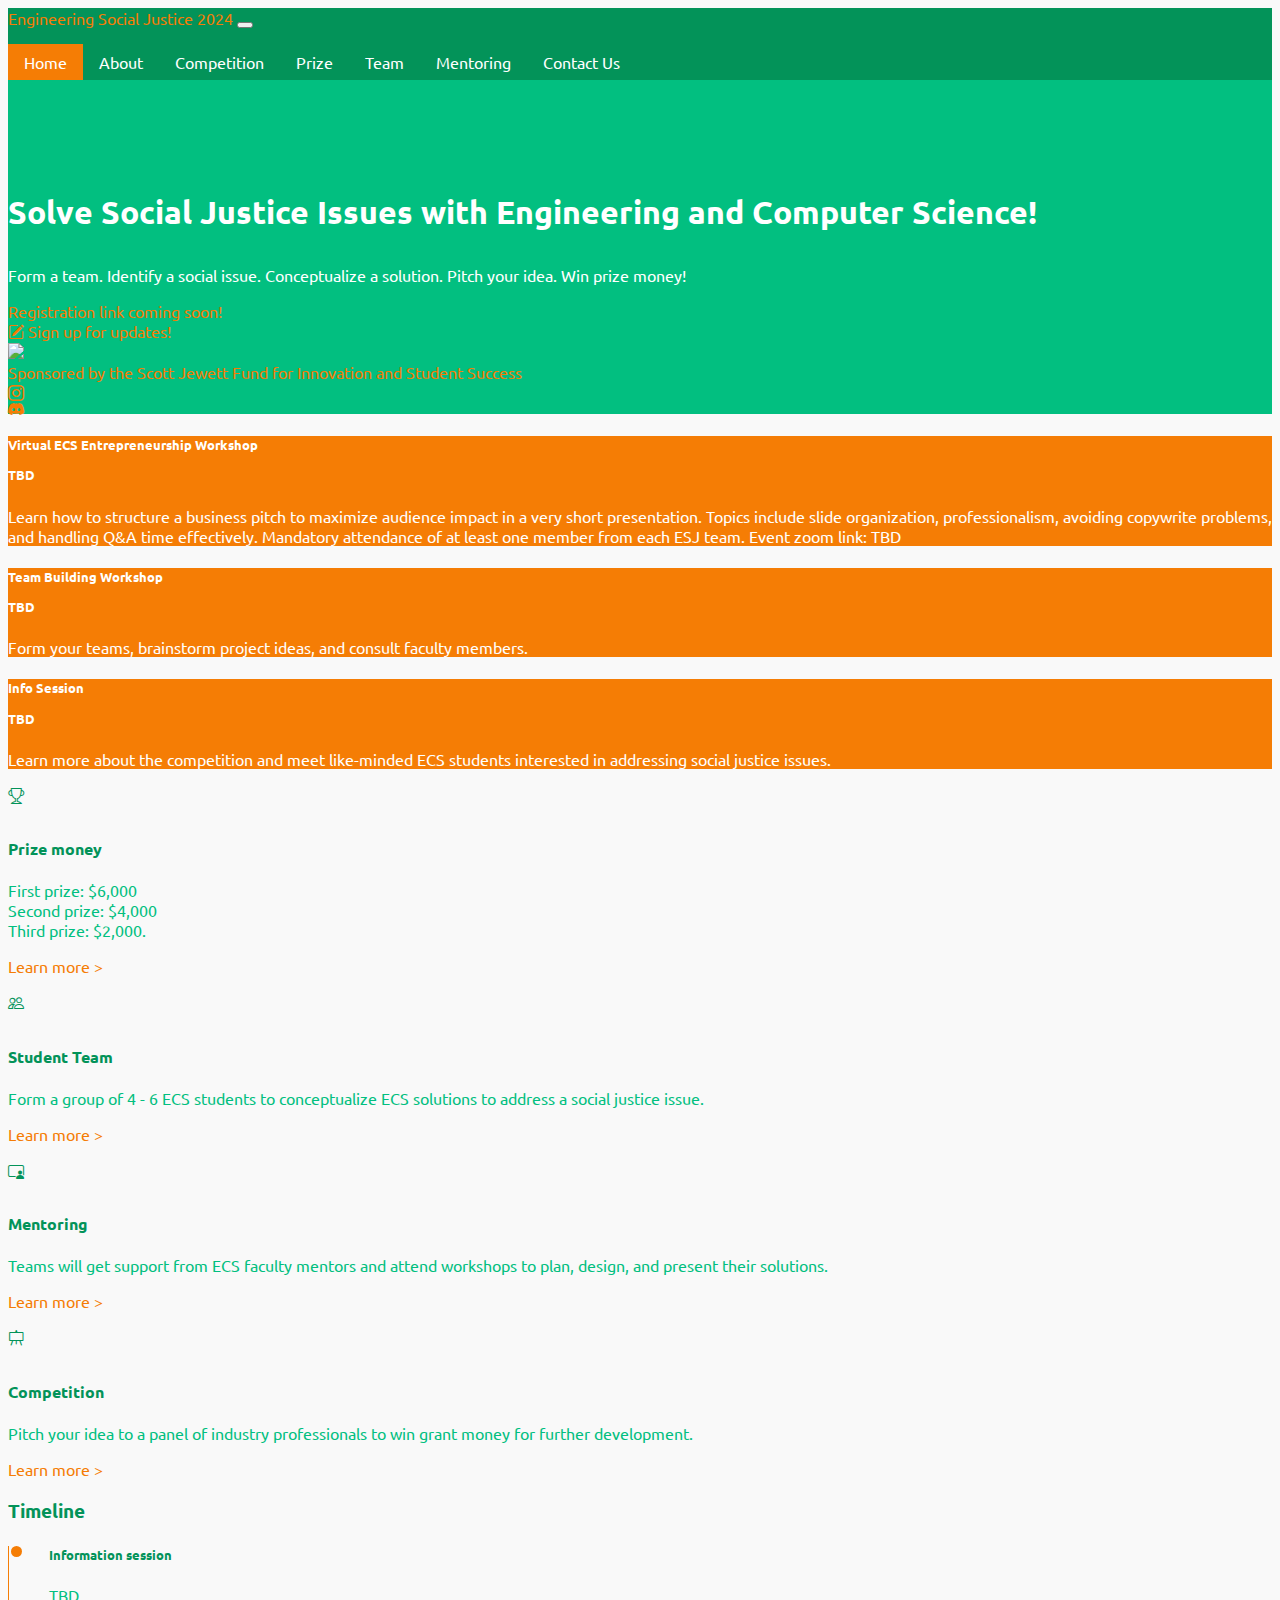
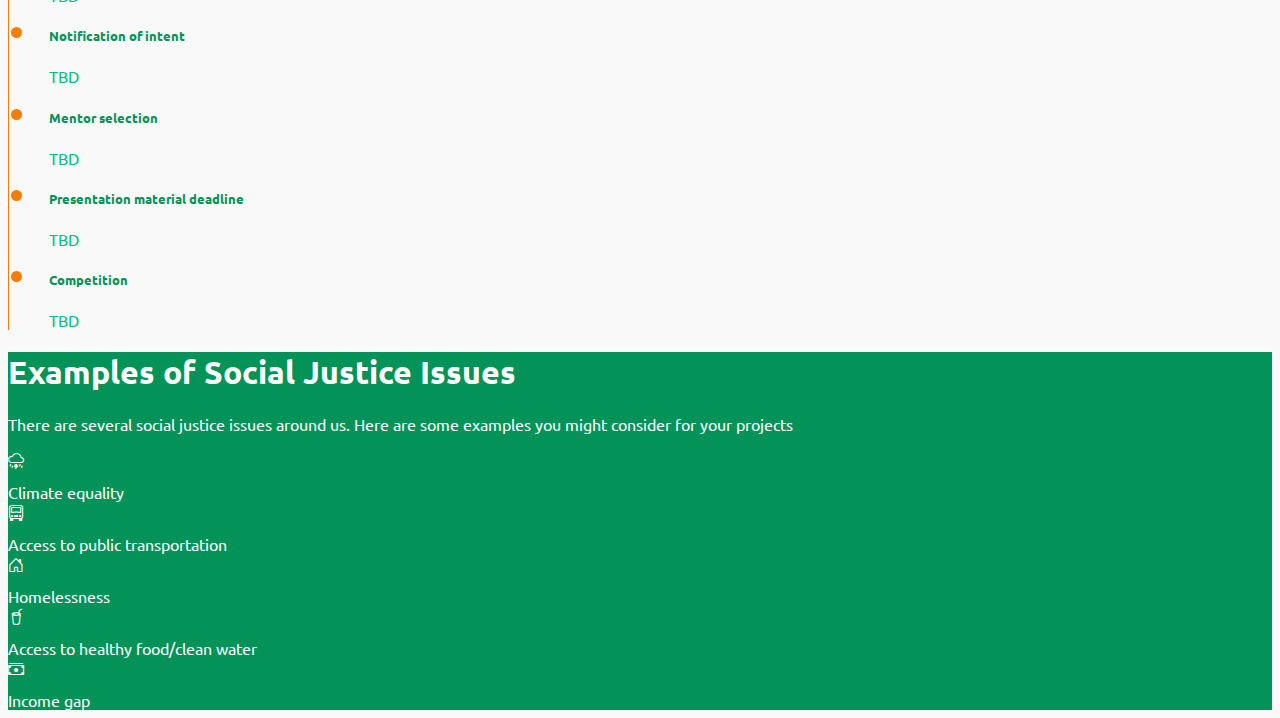
==== index.html @ ea3286d9 "content update" ====
<!doctype html>
<html lang="en">

<head>
    <meta charset="utf-8">
    <meta name="viewport" content="width=device-width, initial-scale=1">
    <title>Engineering Social Justice 2024</title>
    <link href="https://cdn.jsdelivr.net/npm/bootstrap@5.2.1/dist/css/bootstrap.min.css" rel="stylesheet"
        integrity="sha384-iYQeCzEYFbKjA/T2uDLTpkwGzCiq6soy8tYaI1GyVh/UjpbCx/TYkiZhlZB6+fzT" crossorigin="anonymous">
    <link href="esj.css" rel="stylesheet">
    <link rel="stylesheet" href="https://cdn.jsdelivr.net/npm/bootstrap-icons@1.9.1/font/bootstrap-icons.css">
    <link rel="preconnect" href="https://fonts.googleapis.com">
    <link rel="preconnect" href="https://fonts.gstatic.com" crossorigin>
    <link href="https://fonts.googleapis.com/css2?family=Ubuntu&display=swap" rel="stylesheet">
</head>

<body>
    <nav class="navbar navbar-expand-md navbar-dark bg-esjdkgreen fixed-top shadow" aria-label="Third navbar example">
        <div class="container-fluid">
            <a href="index.html"
                class="navbar-brand d-flex align-items-center mb-md-0 me-md-auto text-dark text-decoration-none">
                <span class="fs-sm-3 fs-4 text-white">Engineering Social Justice 2024</span>
            </a>
            <button class="navbar-toggler" type="button" data-bs-toggle="collapse" data-bs-target="#navbar"
                aria-controls="navbar" aria-expanded="false" aria-label="Toggle navigation">
                <span class="navbar-toggler-icon"></span>
            </button>

            <div class="collapse navbar-collapse" id="navbar">
                <ul class="navbar-nav ms-auto mb-2 mb-sm-0 nav nav-pills">
                    <li class="nav-item"><a href="#" class="nav-link active" aria-current="page">Home</a></li>
                    <li class="nav-item"><a href="about.html" class="nav-link">About</a></li>
                    <li class="nav-item"><a href="compete.html" class="nav-link">Competition</a></li>
                    <li class="nav-item"><a href="prize.html" class="nav-link">Prize</a></li>
                    <li class="nav-item"><a href="team.html" class="nav-link">Team</a></li>
                    <li class="nav-item"><a href="mentor.html" class="nav-link">Mentoring</a></li>
                    <li class="nav-item"><a href="contact.html" class="nav-link">Contact Us</a></li>
                </ul>
            </div>
        </div>
    </nav>
    <main>
        <div class="hero-banner px-4 text-center border-bottom text-bg-esjltgreen">
            <h1 class="display-2 fw-bold">
                <p>Solve Social Justice Issues with Engineering and Computer Science!</p>
            </h1>
            <div class="col-lg-8 mx-auto">
                <p class="lead mb-4">Form a team. Identify a social issue. Conceptualize a solution. Pitch your idea.
                    Win prize money!</p>
                <div class="d-grid gap-2 d-sm-flex justify-content-sm-center pb-3">
                    <a href="https://forms.gle/o3TocvGX7kkAu81T6"
                        class="btn btn-esjorange btn-lg px-4 text-decoration-none" target="_blank">Registration link coming soon!</a>
                </div>
                <div class="d-grid gap-2 d-sm-flex justify-content-sm-center pb-3 fs-6">
                    <a href="https://forms.gle/rymoQ4UwFBdMhp3E6" class="text-white" target="_blank"><i
                            class="bi-pencil-square"></i> Sign up for updates!</a>
                </div>
            </div>
            <div class="d-flex mb-3">
                <div class="me-auto p-2">
                    <a href="https://www.fullerton.edu/ecs/"><img height=50 src="images/logos/ecs.png" /></a>
                </div>
                <div class="me-auto p-2 pt-4">
                    <a class="text-white"
                        href="https://news.fullerton.edu/2022/06/11-cal-state-fullerton-programs-awarded-funding-from-scott-jewett-gift/">Sponsored
                        by the Scott Jewett Fund for Innovation and Student Success</a>
                </div>
                <!-- <div class="p-2">
                        <div class="feature-icon-small d-inline-flex align-items-center justify-content-center fs-1 rounded-3" style="height: 1em; width: 1em">
                            <a href="https://twitter.com/csuf_esj"><i class="bi-twitter text-white"></i></a>
                        </div>
                    </div> -->
                <div class="p-2">
                    <div class="feature-icon-small d-inline-flex align-items-center justify-content-center fs-1 rounded-3"
                        style="height: 1em; width: 1em">
                        <a href="https://www.instagram.com/csuf_esj/"><i class="bi-instagram text-white"></i></a>
                    </div>
                </div>
                <div class="p-2">
                    <div class="feature-icon-small d-inline-flex align-items-center justify-content-center fs-1 rounded-3"
                        style="height: 1em; width: 1em">
                        <a href="https://discord.gg/sjNAmfVRBM"><i class="bi-discord text-white"></i></a>
                    </div>
                </div>
            </div>
        </div>


        <div class="pt-5">
            <div class="px-5 row">
                <div class="col-sm-6 col-md-6 col-lg-4 mb-3">
                    <div class="card shadow text-bg-esjorange h-100" style="border: none">
                        <div class="card-body">
                            <h5 class="card-title"><span class="fs-4">Virtual ECS Entrepreneurship Workshop</span>
                                <p class="fs-6">TBD</p>
                            </h5>
                            <p class="card-text">
                                Learn how to structure a business pitch to maximize audience impact in a very short
                                presentation. Topics include slide organization, professionalism, avoiding copywrite
                                problems, and handling Q&A time effectively. Mandatory attendance of at least one member
                                from each ESJ team. Event zoom link: TBD</p>
                        </div>
                    </div>
                </div>
                <div class="col-sm-6 col-md-6 col-lg-4 mb-3">
                    <div class="card shadow text-bg-esjorange h-100" style="border: none">
                        <div class="card-body">
                            <h5 class="card-title"><span class="fs-4">Team Building Workshop</span>
                                <p class="fs-6">TBD</p>
                            </h5>
                            <p class="card-text">
                                Form your teams, brainstorm project ideas, and consult faculty members.</p>
                        </div>
                    </div>
                </div>
                <div class="col-sm-6 col-md-6 col-lg-4 mb-3">
                    <div class="card shadow text-bg-esjorange h-100 " style="border: none">
                        <div class="card-body">
                            <h5 class="card-title"><span class="fs-4">Info Session</span>
                                <p class="fs-6">TBD</p>
                            </h5>
                            <p class="card-text">
                                Learn more about the competition and meet like-minded ECS students interested in
                                addressing social justice issues.</p>
                        </div>
                    </div>
                </div>
            </div>
            <!-- taken from https://mdbootstrap.com/docs/standard/extended/timeline/ -->
            <div class="container px-4">
                <div class="row row-cols-1 row-cols-lg-2 align-items-md-center g-5">
                    <div class="row row-cols-1 row-cols-sm-2 g-4">
                        <div class="d-flex flex-column gap-2">
                            <div class="text-esjdkgreen feature-icon-small d-inline-flex align-items-center justify-content-center fs-1 rounded-3"
                                style="height: 2em; width: 2em">
                                <i class="bi-trophy"></i>
                            </div>
                            <h4 class="fw-semibold mb-0">Prize money</h4>
                            <p class="text-muted">First prize: $6,000 </br>
                                Second prize: $4,000</br>
                                Third prize: $2,000.</p>
                            <p><a href="prize.html">
                                    Learn more >
                                </a></p>
                        </div>
                        <div class="d-flex flex-column gap-2">
                            <div class="text-esjdkgreen feature-icon-small d-inline-flex align-items-center justify-content-center fs-1 rounded-3"
                                style="height: 2em; width: 2em">
                                <i class="bi-people"></i>
                            </div>
                            <h4 class="fw-semibold mb-0">Student Team</h4>
                            <p class="text-muted">Form a group of 4 - 6 ECS students to conceptualize ECS solutions to
                                address a social justice issue.</p>
                            <p><a href="team.html">
                                    Learn more >
                                </a></p>
                        </div>

                        <div class="d-flex flex-column gap-2">
                            <div class="text-esjdkgreen feature-icon-small d-inline-flex align-items-center justify-content-center fs-1 rounded-3"
                                style="height: 2em; width: 2em">
                                <i class="bi-person-video3"></i>
                            </div>
                            <h4 class="fw-semibold mb-0">Mentoring</h4>
                            <p class="text-muted">Teams will get support from ECS faculty mentors and attend workshops
                                to plan, design, and present their solutions.</p>
                            <p><a href="mentor.html">
                                    Learn more >
                                </a></p>
                        </div>

                        <div class="d-flex flex-column gap-2">
                            <div class="text-esjdkgreen feature-icon-small d-inline-flex align-items-center justify-content-center fs-1 rounded-3"
                                style="height: 2em; width: 2em">
                                <i class="bi-easel"></i>
                            </div>
                            <h4 class="fw-semibold mb-0">Competition</h4>
                            <p class="text-muted">Pitch your idea to a panel of industry professionals to win grant
                                money for further development.</p>
                            <p><a href="compete.html">
                                    Learn more >
                                </a></p>
                        </div>
                    </div>
                    <div class="d-flex flex-column align-items-start gap-2">
                        <section class="py-5">
                            <h3 class="fw-bold mb-5">Timeline</h3>
                            <ul class="timeline">
                                <li class="timeline-item mb-5">
                                    <h5 class="fw-bold">Information session</h5>
                                    <p class="text-muted mb-2 fw-bold">TBD</p>
                                    <p class="text-muted">
                                    </p>
                                </li>

                                <li class="timeline-item mb-5">
                                    <h5 class="fw-bold">Notification of intent</h5>
                                    <p class="text-muted mb-2 fw-bold">TBD</p>
                                    <p class="text-muted">
                                    </p>
                                </li>

                                <li class="timeline-item mb-5">
                                    <h5 class="fw-bold">Mentor selection</h5>
                                    <p class="text-muted mb-2 fw-bold">TBD</p>
                                    <p class="text-muted">
                                    </p>
                                </li>

                                <li class="timeline-item mb-5">
                                    <h5 class="fw-bold">Presentation material deadline</h5>
                                    <p class="text-muted mb-2 fw-bold">TBD</p>
                                    <p class="text-muted">
                                    </p>
                                </li>
                                <li class="timeline-item mb-5">
                                    <h5 class="fw-bold">Competition</h5>
                                    <p class="text-muted mb-2 fw-bold">TBD</p>
                                    <p class="text-muted">
                                    </p>
                                </li>
                            </ul>
                        </section>
                    </div>
                </div>
            </div>
            <div class="text-bg-esjdkgreen py-5">
                <div class="px-4 text-center">
                    <h1 class="display-5 fw-bold">Examples of Social Justice Issues</h1>
                    <p class="lead">There are several social justice issues around us. Here are some examples you might
                        consider for your projects</p>
                </div>
                <div class="row row-cols-1 row-cols-sm-5 mx-5">
                    <div class="d-flex p-2 flex-column gap-2 align-items-center">
                        <div class="feature-icon-small d-inline-flex align-items-center justify-content-center fs-1 rounded-3"
                            style="height: 2em; width: 2em">
                            <i class="bi-cloud-lightning-rain"></i></div>
                        <div>Climate equality</div>
                    </div>
                    <div class="d-flex p-2 flex-column gap-2 align-items-center">
                        <div class="feature-icon-small d-inline-flex align-items-center justify-content-center fs-1 rounded-3"
                            style="height: 2em; width: 2em">
                            <i class="bi-truck-front"></i></div>
                        <div>Access to public transportation</div>
                    </div>
                    <div class="d-flex p-2 flex-column gap-2 align-items-center">
                        <div class="feature-icon-small d-inline-flex align-items-center justify-content-center fs-1 rounded-3"
                            style="height: 2em; width: 2em">
                            <i class="bi-house-door"></i></div>
                        <div>Homelessness</div>
                    </div>
                    <div class="d-flex p-2 flex-column gap-2 align-items-center">
                        <div class="feature-icon-small d-inline-flex align-items-center justify-content-center fs-1 rounded-3"
                            style="height: 2em; width: 2em">
                            <i class="bi-cup-straw"></i></div>
                        <div>Access to healthy food/clean water</div>
                    </div>
                    <div class="d-flex p-2 flex-column gap-2 align-items-center">
                        <div class="feature-icon-small d-inline-flex align-items-center justify-content-center fs-1 rounded-3"
                            style="height: 2em; width: 2em">
                            <i class="bi-cash-stack"></i></div>
                        <div>Income gap</div>
                    </div>
                </div>
            </div>
    </main>
    <script src="https://cdn.jsdelivr.net/npm/bootstrap@5.2.1/dist/js/bootstrap.bundle.min.js"
        integrity="sha384-u1OknCvxWvY5kfmNBILK2hRnQC3Pr17a+RTT6rIHI7NnikvbZlHgTPOOmMi466C8" crossorigin="anonymous">
    </script>
</body>

</html>
---- esj.css ----
body {
  min-height: 75rem;
  background-color: #f9f9f9;
  font-family: 'Ubuntu', sans-serif;
}

.hero-banner {
    padding-top: 5rem;
}

a {
    color: #f57d05;
}

a:hover {
    color: #f57d05;
    text-decoration: underline;
}

a {
    text-decoration: none;
}

h3, h4, h5 {
    color: #039359!important;
}

.timeline {
    border-left: 1px solid #f57d05!important;
}

.timeline-item:after {
    background-color: #f57d05!important;
}

.sunshine-text {
    color: #FEB210;
}

a.dark-link {
    text-decoration: none;
}

a.sunshine-text:hover {
    color: #FEB210;
}

.nav {
    --bs-nav-link-padding-x: 1rem;
    --bs-nav-link-padding-y: 0.5rem;
    --bs-nav-link-font-weight: ;
    --bs-nav-link-color: var(--bs-link-color);
    --bs-nav-link-hover-color: #d5d5d5;
    --bs-nav-link-disabled-color: #6c757d;
    display: flex;
    flex-wrap: wrap;
    padding-left: 0;
    margin-bottom: 0;
    list-style: none;
}

.nav-link {
    display: block;
    padding: var(--bs-nav-link-padding-y) var(--bs-nav-link-padding-x);
    font-size: var(--bs-nav-link-font-size);
    font-weight: var(--bs-nav-link-font-weight);
    color: #fff;
    text-decoration: none!important;
    transition: color .15s ease-in-out,background-color .15s ease-in-out,border-color .15s ease-in-out;
}

.nav-pills .nav-link.active {
    /*color: #000;
      background-color: #FEB210;*/
    color: #fff;
    background-color: #f57d05;
}

.bg-titanblue {
    --bs-bg-opacity: 1;
    background-color: #00274C!important;
}

.bg-esjdkgreen {
    color: #fff!important;
    background-color: #039359;
}

.bg-esjltgreen {
    color: #fff!important;
    background-color: #02bf80;
}

.text-bg-titanblue {
    color: #fff!important;
    background-color: #00274C;
}

.text-bg-esjltgreen {
    color: #fff!important;
    background-color: #02bf80;
}

.text-bg-esjdkgreen {
    color: #fff;
    background-color: #039359!important;
}

.text-esjdkgreen {
    color: #039359;
}

.text-esjltgreen {
    color: #02bf80;
}

.text-bg-sunshine {
    color: #000!important;
    background-color: #FEB210;
}

.text-bg-esjorange {
    color: #fff!important;
    background-color: #f57d05;
}

.text-muted {
    color: #02bf80!important;
}

.card-title {
    color: #fff!important;
}

.table-esj {
    --bs-table-color: #fff;
    --bs-table-bg: #02bf80;
    
    --bs-table-striped-bg: #fff;
    --bs-table-striped-color: #fff;
    --bs-table-active-bg: #02bf80;
    --bs-table-active-color: #000;
    --bs-table-hover-bg: #02bf80;
    --bs-table-hover-color: #fff;
    color: var(--bs-table-color);
    border-color: var(--bs-table-border-color);
}


.btn-sunshine {
    --bs-btn-color: #000;
    --bs-btn-bg: #FEB210;
    --bs-btn-border-color: #FEB210; /*change*/
    --bs-btn-hover-color: #000;
    --bs-btn-hover-bg: #DA9501;
    --bs-btn-hover-border-color: #C98901; /*change*/
    --bs-btn-focus-shadow-rgb: 49,132,253;
    --bs-btn-active-color: #fff;
    --bs-btn-active-bg: #DA9501; /*change*/
    --bs-btn-active-border-color: #C98901; /*change*/
    --bs-btn-active-shadow: inset 0 3px 5px rgba(0, 0, 0, 0.125);
    --bs-btn-disabled-color: #fff;
    --bs-btn-disabled-bg: #0d6efd;
    --bs-btn-disabled-border-color: #0d6efd;
}

.btn-esjorange {
    --bs-btn-color: #fff;
    --bs-btn-bg: ##f57d05;
    --bs-btn-border-color: ##f57d05; /*change*/
    --bs-btn-hover-color: #fff;
    --bs-btn-hover-bg: #f34625;
    --bs-btn-hover-border-color: #f34625; /*change*/
    --bs-btn-focus-shadow-rgb: 49,132,253;
    --bs-btn-active-color: #fff;
    --bs-btn-active-bg: #DA9501; /*change*/
    --bs-btn-active-border-color: #C98901; /*change*/
    --bs-btn-active-shadow: inset 0 3px 5px rgba(0, 0, 0, 0.125);
    --bs-btn-disabled-color: #fff;
    --bs-btn-disabled-bg: #0d6efd;
    --bs-btn-disabled-border-color: #0d6efd;
}

.timeline {
  border-left: 1px solid hsl(0, 0%, 90%);
  position: relative;
  list-style: none;
}

.timeline .timeline-item {
  position: relative;
}

.timeline .timeline-item:after {
  position: absolute;
  display: block;
  top: 0;
}

.timeline .timeline-item:after {
  background-color: hsl(0, 0%, 90%);
  left: -38px;
  border-radius: 50%;
  height: 11px;
  width: 11px;
  content: "";
}
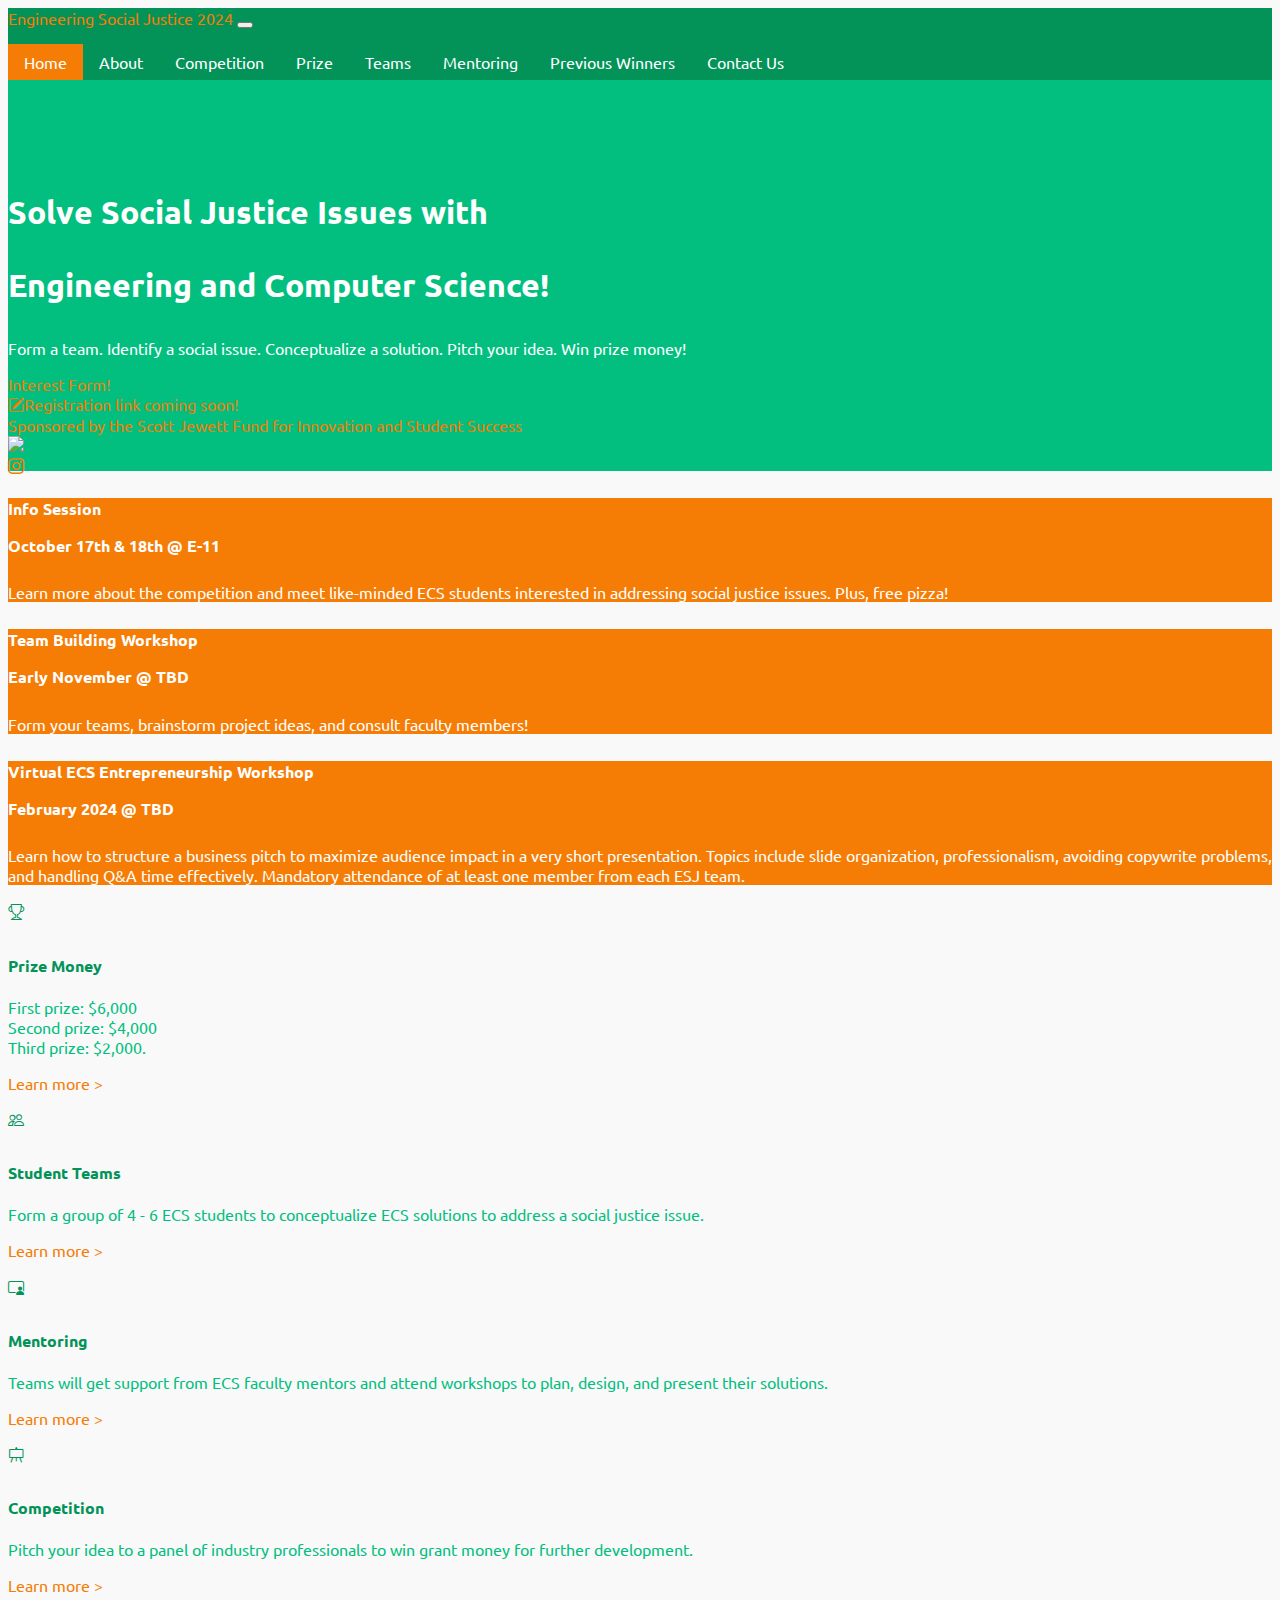
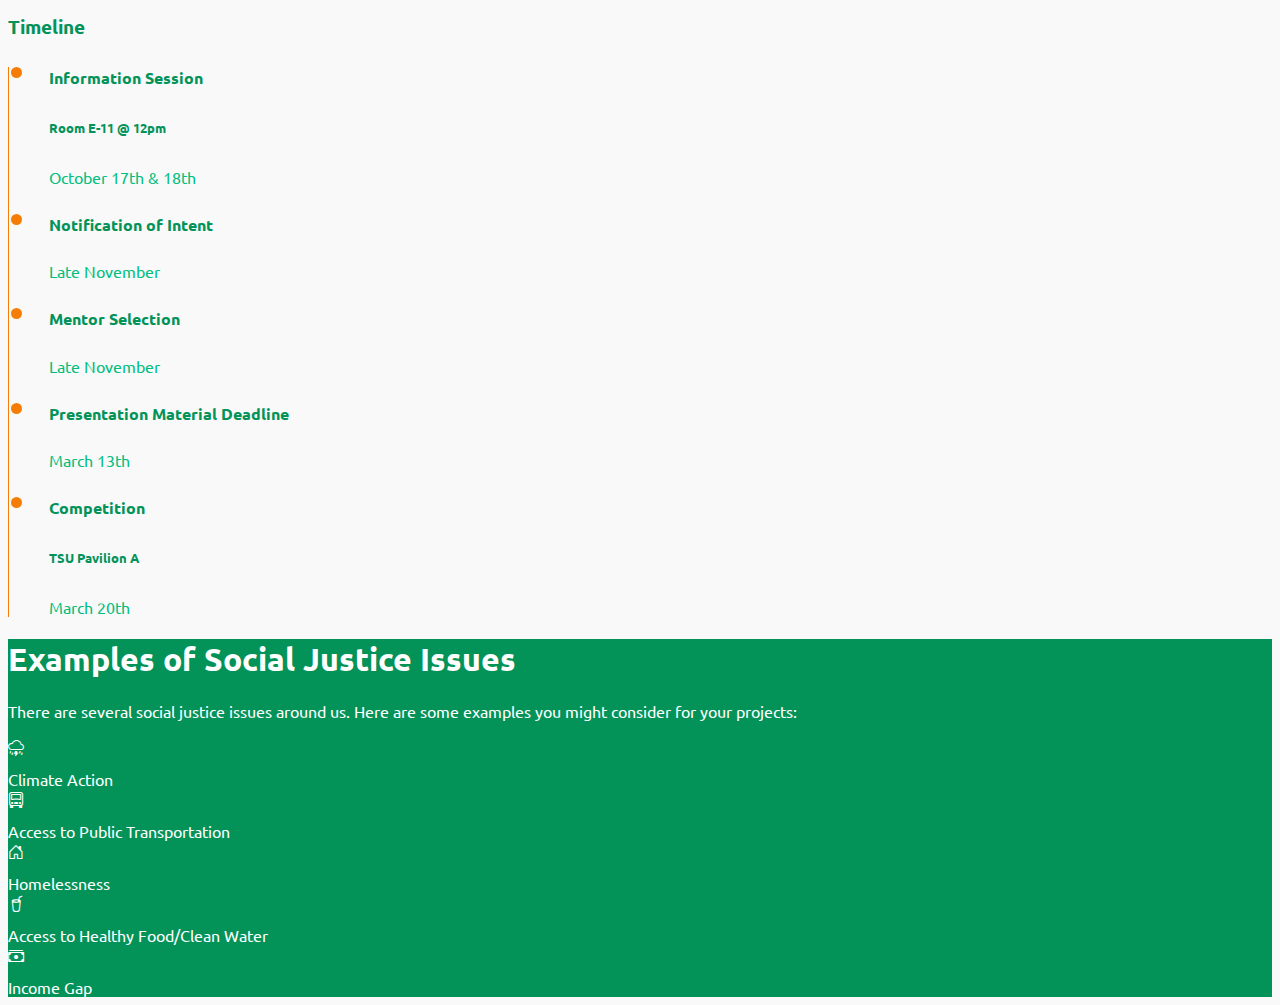
==== commit 870f37d9: "first iteration for ecs day" ====
--- a/index.html
+++ b/index.html
@@ -32,8 +32,9 @@
                     <li class="nav-item"><a href="about.html" class="nav-link">About</a></li>
                     <li class="nav-item"><a href="compete.html" class="nav-link">Competition</a></li>
                     <li class="nav-item"><a href="prize.html" class="nav-link">Prize</a></li>
-                    <li class="nav-item"><a href="team.html" class="nav-link">Team</a></li>
+                    <li class="nav-item"><a href="team.html" class="nav-link">Teams</a></li>
                     <li class="nav-item"><a href="mentor.html" class="nav-link">Mentoring</a></li>
+                    <li class="nav-item"><a href="winners.html" class="nav-link">Previous Winners</a></li>
                     <li class="nav-item"><a href="contact.html" class="nav-link">Contact Us</a></li>
                 </ul>
             </div>
@@ -42,86 +43,79 @@
     <main>
         <div class="hero-banner px-4 text-center border-bottom text-bg-esjltgreen">
             <h1 class="display-2 fw-bold">
-                <p>Solve Social Justice Issues with Engineering and Computer Science!</p>
+                <p>Solve Social Justice Issues with</p>
+                <p>Engineering and Computer Science!</p>
             </h1>
             <div class="col-lg-8 mx-auto">
                 <p class="lead mb-4">Form a team. Identify a social issue. Conceptualize a solution. Pitch your idea.
                     Win prize money!</p>
                 <div class="d-grid gap-2 d-sm-flex justify-content-sm-center pb-3">
-                    <a href="https://forms.gle/o3TocvGX7kkAu81T6"
-                        class="btn btn-esjorange btn-lg px-4 text-decoration-none" target="_blank">Registration link coming soon!</a>
+                    <a href=https://forms.gle/pCpdP5m438MarFpU8
+                        class="btn btn-esjorange btn-lg px-4 text-decoration-none" target="_blank">Interest Form!</a>
                 </div>
                 <div class="d-grid gap-2 d-sm-flex justify-content-sm-center pb-3 fs-6">
-                    <a href="https://forms.gle/rymoQ4UwFBdMhp3E6" class="text-white" target="_blank"><i
-                            class="bi-pencil-square"></i> Sign up for updates!</a>
+                    <a href=# class="text-white" target="_blank"><i class="bi-pencil-square"></i>Registration link
+                        coming soon!</a>
+                </div>
+                <div class="me-auto p-2 pt-4">
+                    <a class="text-white"
+                        href="https://news.fullerton.edu/2022/06/11-cal-state-fullerton-programs-awarded-funding-from-scott-jewett-gift/"
+                        target="_blank">Sponsored
+                        by the Scott Jewett Fund for Innovation and Student Success</a>
                 </div>
             </div>
             <div class="d-flex mb-3">
                 <div class="me-auto p-2">
-                    <a href="https://www.fullerton.edu/ecs/"><img height=50 src="images/logos/ecs.png" /></a>
-                </div>
-                <div class="me-auto p-2 pt-4">
-                    <a class="text-white"
-                        href="https://news.fullerton.edu/2022/06/11-cal-state-fullerton-programs-awarded-funding-from-scott-jewett-gift/">Sponsored
-                        by the Scott Jewett Fund for Innovation and Student Success</a>
-                </div>
-                <!-- <div class="p-2">
-                        <div class="feature-icon-small d-inline-flex align-items-center justify-content-center fs-1 rounded-3" style="height: 1em; width: 1em">
-                            <a href="https://twitter.com/csuf_esj"><i class="bi-twitter text-white"></i></a>
-                        </div>
-                    </div> -->
+                    <a href="https://www.fullerton.edu/ecs/" target="_blank"><img height=50
+                            src="images/logos/ecs.png" /></a>
+                </div>
                 <div class="p-2">
                     <div class="feature-icon-small d-inline-flex align-items-center justify-content-center fs-1 rounded-3"
                         style="height: 1em; width: 1em">
-                        <a href="https://www.instagram.com/csuf_esj/"><i class="bi-instagram text-white"></i></a>
-                    </div>
-                </div>
-                <div class="p-2">
-                    <div class="feature-icon-small d-inline-flex align-items-center justify-content-center fs-1 rounded-3"
-                        style="height: 1em; width: 1em">
-                        <a href="https://discord.gg/sjNAmfVRBM"><i class="bi-discord text-white"></i></a>
+                        <a href="https://www.instagram.com/csuf_esj/" target="_blank"><i
+                                class="bi-instagram text-white"></i></a>
                     </div>
                 </div>
             </div>
         </div>
-
 
         <div class="pt-5">
             <div class="px-5 row">
                 <div class="col-sm-6 col-md-6 col-lg-4 mb-3">
                     <div class="card shadow text-bg-esjorange h-100" style="border: none">
                         <div class="card-body">
+                            <h5 class="card-title"><span class="fs-4">Info Session</span>
+                                <p class="fs-6">October 17th & 18th @ E-11</p>
+                            </h5>
+                            <p class="card-text">
+                                Learn more about the competition and meet like-minded ECS students interested in
+                                addressing social justice issues. Plus, free pizza!
+                            </p>
+                        </div>
+                    </div>
+                </div>
+                <div class="col-sm-6 col-md-6 col-lg-4 mb-3">
+                    <div class="card shadow text-bg-esjorange h-100" style="border: none">
+                        <div class="card-body">
+                            <h5 class="card-title"><span class="fs-4">Team Building Workshop</span>
+                                <p class="fs-6">Early November @ TBD</p>
+                            </h5>
+                            <p class="card-text">
+                                Form your teams, brainstorm project ideas, and consult faculty members!</p>
+                        </div>
+                    </div>
+                </div>
+                <div class="col-sm-6 col-md-6 col-lg-4 mb-3">
+                    <div class="card shadow text-bg-esjorange h-100 " style="border: none">
+                        <div class="card-body">
                             <h5 class="card-title"><span class="fs-4">Virtual ECS Entrepreneurship Workshop</span>
-                                <p class="fs-6">TBD</p>
+                                <p class="fs-6">February 2024 @ TBD</p>
                             </h5>
                             <p class="card-text">
                                 Learn how to structure a business pitch to maximize audience impact in a very short
                                 presentation. Topics include slide organization, professionalism, avoiding copywrite
                                 problems, and handling Q&A time effectively. Mandatory attendance of at least one member
-                                from each ESJ team. Event zoom link: TBD</p>
-                        </div>
-                    </div>
-                </div>
-                <div class="col-sm-6 col-md-6 col-lg-4 mb-3">
-                    <div class="card shadow text-bg-esjorange h-100" style="border: none">
-                        <div class="card-body">
-                            <h5 class="card-title"><span class="fs-4">Team Building Workshop</span>
-                                <p class="fs-6">TBD</p>
-                            </h5>
-                            <p class="card-text">
-                                Form your teams, brainstorm project ideas, and consult faculty members.</p>
-                        </div>
-                    </div>
-                </div>
-                <div class="col-sm-6 col-md-6 col-lg-4 mb-3">
-                    <div class="card shadow text-bg-esjorange h-100 " style="border: none">
-                        <div class="card-body">
-                            <h5 class="card-title"><span class="fs-4">Info Session</span>
-                                <p class="fs-6">TBD</p>
-                            </h5>
-                            <p class="card-text">
-                                Learn more about the competition and meet like-minded ECS students interested in
-                                addressing social justice issues.</p>
+                                from each ESJ team.</p>
                         </div>
                     </div>
                 </div>
@@ -135,7 +129,7 @@
                                 style="height: 2em; width: 2em">
                                 <i class="bi-trophy"></i>
                             </div>
-                            <h4 class="fw-semibold mb-0">Prize money</h4>
+                            <h4 class="fw-semibold mb-0">Prize Money</h4>
                             <p class="text-muted">First prize: $6,000 </br>
                                 Second prize: $4,000</br>
                                 Third prize: $2,000.</p>
@@ -148,7 +142,7 @@
                                 style="height: 2em; width: 2em">
                                 <i class="bi-people"></i>
                             </div>
-                            <h4 class="fw-semibold mb-0">Student Team</h4>
+                            <h4 class="fw-semibold mb-0">Student Teams</h4>
                             <p class="text-muted">Form a group of 4 - 6 ECS students to conceptualize ECS solutions to
                                 address a social justice issue.</p>
                             <p><a href="team.html">
@@ -187,35 +181,37 @@
                             <h3 class="fw-bold mb-5">Timeline</h3>
                             <ul class="timeline">
                                 <li class="timeline-item mb-5">
-                                    <h5 class="fw-bold">Information session</h5>
-                                    <p class="text-muted mb-2 fw-bold">TBD</p>
-                                    <p class="text-muted">
-                                    </p>
-                                </li>
-
-                                <li class="timeline-item mb-5">
-                                    <h5 class="fw-bold">Notification of intent</h5>
-                                    <p class="text-muted mb-2 fw-bold">TBD</p>
-                                    <p class="text-muted">
-                                    </p>
-                                </li>
-
-                                <li class="timeline-item mb-5">
-                                    <h5 class="fw-bold">Mentor selection</h5>
-                                    <p class="text-muted mb-2 fw-bold">TBD</p>
-                                    <p class="text-muted">
-                                    </p>
-                                </li>
-
-                                <li class="timeline-item mb-5">
-                                    <h5 class="fw-bold">Presentation material deadline</h5>
-                                    <p class="text-muted mb-2 fw-bold">TBD</p>
+                                    <h5 class="fw-bold">Information Session</h5>
+                                    <h6>Room E-11 @ 12pm</h6>
+                                    <p class="text-muted mb-2 fw-bold">October 17th & 18th</p>
+                                    <p class="text-muted">
+                                    </p>
+                                </li>
+
+                                <li class="timeline-item mb-5">
+                                    <h5 class="fw-bold">Notification of Intent</h5>
+                                    <p class="text-muted mb-2 fw-bold">Late November</p>
+                                    <p class="text-muted">
+                                    </p>
+                                </li>
+
+                                <li class="timeline-item mb-5">
+                                    <h5 class="fw-bold">Mentor Selection</h5>
+                                    <p class="text-muted mb-2 fw-bold">Late November</p>
+                                    <p class="text-muted">
+                                    </p>
+                                </li>
+
+                                <li class="timeline-item mb-5">
+                                    <h5 class="fw-bold">Presentation Material Deadline</h5>
+                                    <p class="text-muted mb-2 fw-bold">March 13th</p>
                                     <p class="text-muted">
                                     </p>
                                 </li>
                                 <li class="timeline-item mb-5">
                                     <h5 class="fw-bold">Competition</h5>
-                                    <p class="text-muted mb-2 fw-bold">TBD</p>
+                                    <h6>TSU Pavilion A</h6>
+                                    <p class="text-muted mb-2 fw-bold">March 20th</p>
                                     <p class="text-muted">
                                     </p>
                                 </li>
@@ -226,22 +222,23 @@
             </div>
             <div class="text-bg-esjdkgreen py-5">
                 <div class="px-4 text-center">
+                    <!--TODO: Link Social Justice issues-->
                     <h1 class="display-5 fw-bold">Examples of Social Justice Issues</h1>
                     <p class="lead">There are several social justice issues around us. Here are some examples you might
-                        consider for your projects</p>
+                        consider for your projects:</p>
                 </div>
                 <div class="row row-cols-1 row-cols-sm-5 mx-5">
                     <div class="d-flex p-2 flex-column gap-2 align-items-center">
                         <div class="feature-icon-small d-inline-flex align-items-center justify-content-center fs-1 rounded-3"
                             style="height: 2em; width: 2em">
                             <i class="bi-cloud-lightning-rain"></i></div>
-                        <div>Climate equality</div>
+                        <div>Climate Action</div>
                     </div>
                     <div class="d-flex p-2 flex-column gap-2 align-items-center">
                         <div class="feature-icon-small d-inline-flex align-items-center justify-content-center fs-1 rounded-3"
                             style="height: 2em; width: 2em">
                             <i class="bi-truck-front"></i></div>
-                        <div>Access to public transportation</div>
+                        <div>Access to Public Transportation</div>
                     </div>
                     <div class="d-flex p-2 flex-column gap-2 align-items-center">
                         <div class="feature-icon-small d-inline-flex align-items-center justify-content-center fs-1 rounded-3"
@@ -253,13 +250,13 @@
                         <div class="feature-icon-small d-inline-flex align-items-center justify-content-center fs-1 rounded-3"
                             style="height: 2em; width: 2em">
                             <i class="bi-cup-straw"></i></div>
-                        <div>Access to healthy food/clean water</div>
+                        <div>Access to Healthy Food/Clean Water</div>
                     </div>
                     <div class="d-flex p-2 flex-column gap-2 align-items-center">
                         <div class="feature-icon-small d-inline-flex align-items-center justify-content-center fs-1 rounded-3"
                             style="height: 2em; width: 2em">
                             <i class="bi-cash-stack"></i></div>
-                        <div>Income gap</div>
+                        <div>Income Gap</div>
                     </div>
                 </div>
             </div>
@@ -269,4 +266,4 @@
     </script>
 </body>
 
-</html>
+</html>--- a/esj.css
+++ b/esj.css
@@ -1,7 +1,7 @@
 body {
-  min-height: 75rem;
-  background-color: #f9f9f9;
-  font-family: 'Ubuntu', sans-serif;
+    min-height: 75rem;
+    background-color: #f9f9f9;
+    font-family: "Ubuntu", sans-serif;
 }
 
 .hero-banner {
@@ -21,20 +21,31 @@
     text-decoration: none;
 }
 
-h3, h4, h5 {
-    color: #039359!important;
+h3,
+h4,
+h5,
+h6 {
+    color: #039359 !important;
+}
+
+h5 {
+    font-size: medium;
+}
+
+h6 {
+    font-size: smaller;
 }
 
 .timeline {
-    border-left: 1px solid #f57d05!important;
+    border-left: 1px solid #f57d05 !important;
 }
 
 .timeline-item:after {
-    background-color: #f57d05!important;
+    background-color: #f57d05 !important;
 }
 
 .sunshine-text {
-    color: #FEB210;
+    color: #feb210;
 }
 
 a.dark-link {
@@ -42,7 +53,7 @@
 }
 
 a.sunshine-text:hover {
-    color: #FEB210;
+    color: #feb210;
 }
 
 .nav {
@@ -65,8 +76,9 @@
     font-size: var(--bs-nav-link-font-size);
     font-weight: var(--bs-nav-link-font-weight);
     color: #fff;
-    text-decoration: none!important;
-    transition: color .15s ease-in-out,background-color .15s ease-in-out,border-color .15s ease-in-out;
+    text-decoration: none !important;
+    transition: color 0.15s ease-in-out, background-color 0.15s ease-in-out,
+        border-color 0.15s ease-in-out;
 }
 
 .nav-pills .nav-link.active {
@@ -78,32 +90,32 @@
 
 .bg-titanblue {
     --bs-bg-opacity: 1;
-    background-color: #00274C!important;
+    background-color: #00274c !important;
 }
 
 .bg-esjdkgreen {
-    color: #fff!important;
+    color: #fff !important;
     background-color: #039359;
 }
 
 .bg-esjltgreen {
-    color: #fff!important;
+    color: #fff !important;
     background-color: #02bf80;
 }
 
 .text-bg-titanblue {
-    color: #fff!important;
-    background-color: #00274C;
+    color: #fff !important;
+    background-color: #00274c;
 }
 
 .text-bg-esjltgreen {
-    color: #fff!important;
+    color: #fff !important;
     background-color: #02bf80;
 }
 
 .text-bg-esjdkgreen {
     color: #fff;
-    background-color: #039359!important;
+    background-color: #039359 !important;
 }
 
 .text-esjdkgreen {
@@ -115,27 +127,27 @@
 }
 
 .text-bg-sunshine {
-    color: #000!important;
-    background-color: #FEB210;
+    color: #000 !important;
+    background-color: #feb210;
 }
 
 .text-bg-esjorange {
-    color: #fff!important;
+    color: #fff !important;
     background-color: #f57d05;
 }
 
 .text-muted {
-    color: #02bf80!important;
+    color: #02bf80 !important;
 }
 
 .card-title {
-    color: #fff!important;
+    color: #fff !important;
 }
 
 .table-esj {
     --bs-table-color: #fff;
     --bs-table-bg: #02bf80;
-    
+
     --bs-table-striped-bg: #fff;
     --bs-table-striped-color: #fff;
     --bs-table-active-bg: #02bf80;
@@ -146,18 +158,21 @@
     border-color: var(--bs-table-border-color);
 }
 
-
 .btn-sunshine {
     --bs-btn-color: #000;
-    --bs-btn-bg: #FEB210;
-    --bs-btn-border-color: #FEB210; /*change*/
+    --bs-btn-bg: #feb210;
+    --bs-btn-border-color: #feb210;
+    /*change*/
     --bs-btn-hover-color: #000;
-    --bs-btn-hover-bg: #DA9501;
-    --bs-btn-hover-border-color: #C98901; /*change*/
-    --bs-btn-focus-shadow-rgb: 49,132,253;
+    --bs-btn-hover-bg: #da9501;
+    --bs-btn-hover-border-color: #c98901;
+    /*change*/
+    --bs-btn-focus-shadow-rgb: 49, 132, 253;
     --bs-btn-active-color: #fff;
-    --bs-btn-active-bg: #DA9501; /*change*/
-    --bs-btn-active-border-color: #C98901; /*change*/
+    --bs-btn-active-bg: #da9501;
+    /*change*/
+    --bs-btn-active-border-color: #c98901;
+    /*change*/
     --bs-btn-active-shadow: inset 0 3px 5px rgba(0, 0, 0, 0.125);
     --bs-btn-disabled-color: #fff;
     --bs-btn-disabled-bg: #0d6efd;
@@ -167,14 +182,18 @@
 .btn-esjorange {
     --bs-btn-color: #fff;
     --bs-btn-bg: ##f57d05;
-    --bs-btn-border-color: ##f57d05; /*change*/
+    --bs-btn-border-color: ##f57d05;
+    /*change*/
     --bs-btn-hover-color: #fff;
     --bs-btn-hover-bg: #f34625;
-    --bs-btn-hover-border-color: #f34625; /*change*/
-    --bs-btn-focus-shadow-rgb: 49,132,253;
+    --bs-btn-hover-border-color: #f34625;
+    /*change*/
+    --bs-btn-focus-shadow-rgb: 49, 132, 253;
     --bs-btn-active-color: #fff;
-    --bs-btn-active-bg: #DA9501; /*change*/
-    --bs-btn-active-border-color: #C98901; /*change*/
+    --bs-btn-active-bg: #da9501;
+    /*change*/
+    --bs-btn-active-border-color: #c98901;
+    /*change*/
     --bs-btn-active-shadow: inset 0 3px 5px rgba(0, 0, 0, 0.125);
     --bs-btn-disabled-color: #fff;
     --bs-btn-disabled-bg: #0d6efd;
@@ -182,26 +201,73 @@
 }
 
 .timeline {
-  border-left: 1px solid hsl(0, 0%, 90%);
-  position: relative;
-  list-style: none;
+    border-left: 1px solid hsl(0, 0%, 90%);
+    position: relative;
+    list-style: none;
 }
 
 .timeline .timeline-item {
-  position: relative;
+    position: relative;
 }
 
 .timeline .timeline-item:after {
-  position: absolute;
-  display: block;
-  top: 0;
+    position: absolute;
+    display: block;
+    top: 0;
 }
 
 .timeline .timeline-item:after {
-  background-color: hsl(0, 0%, 90%);
-  left: -38px;
-  border-radius: 50%;
-  height: 11px;
-  width: 11px;
-  content: "";
-}
+    background-color: hsl(0, 0%, 90%);
+    left: -38px;
+    border-radius: 50%;
+    height: 11px;
+    width: 11px;
+    content: "";
+}
+
+.about,
+.email,
+.insta {
+    height: 50%;
+    padding: 50px;
+    margin: 0px;
+    display: flex;
+    justify-content: center;
+}
+
+.about {
+    padding: 0px;
+}
+
+.caption {
+    color: #039359 !important;
+    display: flex;
+    align-items: center;
+    justify-content: center;
+    padding: 10px;
+}
+
+.suggestions,
+#department {
+    padding-bottom: 50px;
+}
+
+.abstract {
+    text-align: center;
+    padding-bottom: 25px;
+}
+
+#prize {
+    padding: 15px;
+}
+
+#team {
+    display: flex;
+    align-items: center;
+    justify-content: space-around;
+}
+
+#winner-link {
+    color: #f9f9f9;
+    text-decoration: underline;
+}